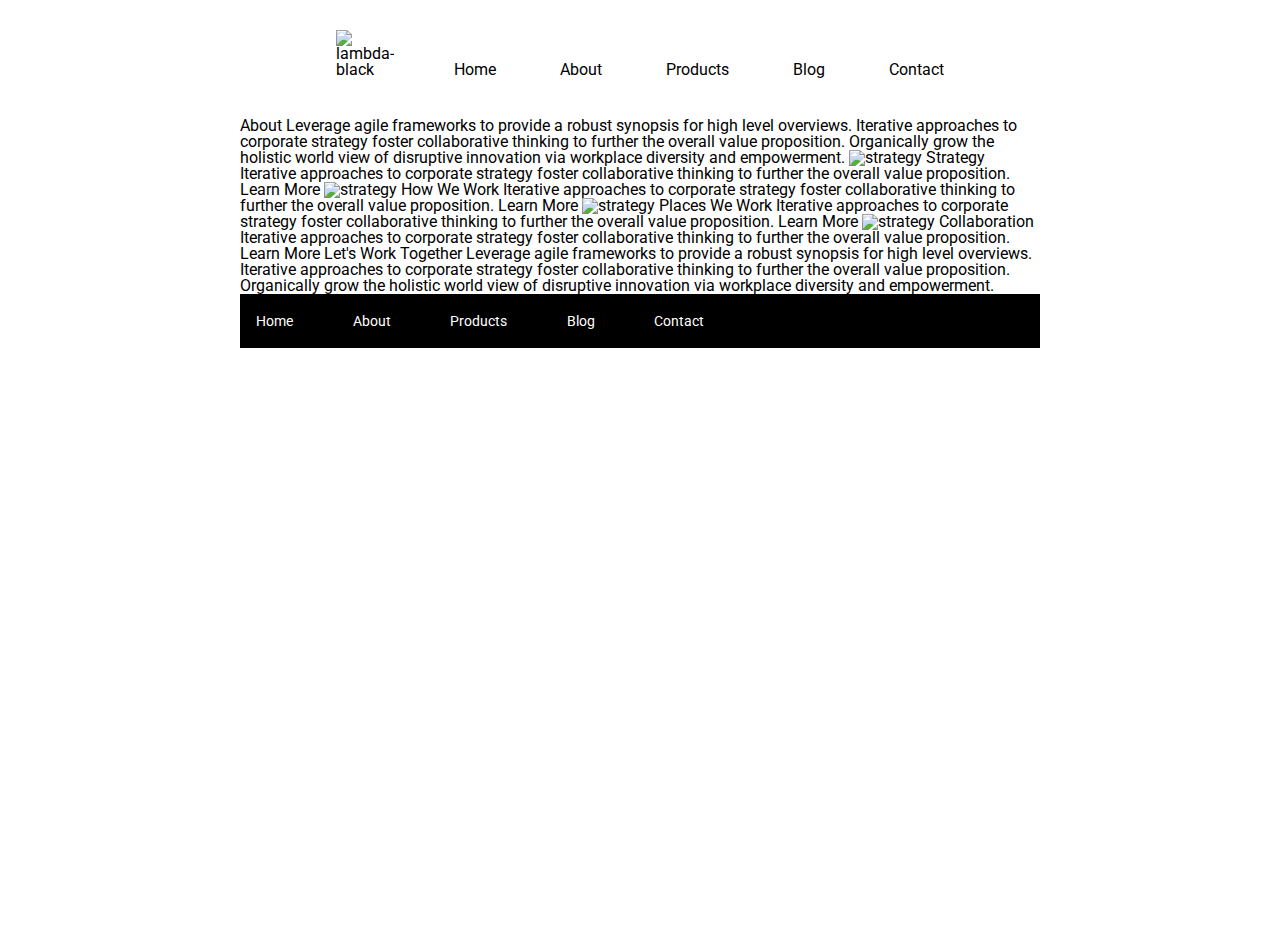
==== about.html @ 25548ba6 "about page done" ====
<!doctype html>

<html lang="en">
<head>
  <meta charset="utf-8">

  <title>Sprint Challenge - About</title>

  <link href="https://fonts.googleapis.com/css?family=Roboto|Rubik" rel="stylesheet">
  <link rel="stylesheet" href="css/index.css">

</head>
<header class="header-container">
  <nav>
      <a href="index.html">Home</a>
      <a href="about.html">About</a>
      <a href="#">Products</a>
      <a href="#">Blog</a>
      <a href="#">Contact</a>
  </nav>
  <img class="lambda-black" src="img/lambda-black.png" alt="lambda-black">
  </header>
<body>
    <div class="container about-page">
     
    About

    Leverage agile frameworks to provide a robust synopsis for high level overviews. Iterative approaches to corporate strategy foster collaborative thinking to further the overall value proposition. Organically grow the holistic world view of disruptive innovation via workplace diversity and empowerment.


    <img src="img/about-plan.png" alt="strategy">
    
    Strategy
    
    Iterative approaches to corporate strategy foster collaborative thinking to further the overall value proposition.

    Learn More



    <img src="img/about-working.png" alt="strategy">
    
    How We Work
    
    Iterative approaches to corporate strategy foster collaborative thinking to further the overall value proposition.

    Learn More



    <img src="img/about-office.png" alt="strategy">
    
    Places We Work

    Iterative approaches to corporate strategy foster collaborative thinking to further the overall value proposition.

    Learn More

    <img src="img/about-meeting.png" alt="strategy">
    
    Collaboration
    
    Iterative approaches to corporate strategy foster collaborative thinking to further the overall value proposition.

    Learn More

    Let's Work Together

    Leverage agile frameworks to provide a robust synopsis for high level overviews. Iterative approaches to corporate strategy foster collaborative thinking to further the overall value proposition. Organically grow the holistic world view of disruptive innovation via workplace diversity and empowerment.
        
      <footer>
        <nav>
          <a href="index.html">Home</a>
          <a href="#">About</a>
          <a href="#">Products</a>
          <a href="#">Blog</a>
          <a href="#">Contact</a>
        </nav>
      </footer>
    </div><!-- container -->        
</body>
</html>
---- css/index.css ----
/* http://meyerweb.com/eric/tools/css/reset/ 
   v2.0 | 20110126
   License: none (public domain)
*/

html, body, div, span, applet, object, iframe,
h1, h2, h3, h4, h5, h6, p, blockquote, pre,
a, abbr, acronym, address, big, cite, code,
del, dfn, em, img, ins, kbd, q, s, samp,
small, strike, strong, sub, sup, tt, var,
b, u, i, center,
dl, dt, dd, ol, ul, li,
fieldset, form, label, legend,
table, caption, tbody, tfoot, thead, tr, th, td,
article, aside, canvas, details, embed, 
figure, figcaption, footer, header, hgroup, 
menu, nav, output, ruby, section, summary,
time, mark, audio, video {
	margin: 0;
	padding: 0;
	border: 0;
	font-size: 100%;
	font: inherit;
	vertical-align: baseline;
}
/* HTML5 display-role reset for older browsers */
article, aside, details, figcaption, figure, 
footer, header, hgroup, menu, nav, section {
	display: block;
}
body {
	line-height: 1;
}
ol, ul {
	list-style: none;
}
blockquote, q {
	quotes: none;
}
blockquote:before, blockquote:after,
q:before, q:after {
	content: '';
	content: none;
}
table {
	border-collapse: collapse;
	border-spacing: 0;
}

* {
    box-sizing: border-box;
}

html, body {
    height: 100%;
    font-family: 'Roboto', sans-serif;
}

h1, h2, h3, h4, h5 {
    font-size: 18px;
    margin-bottom: 15px;
    font-family: 'Rubik', sans-serif;
}

p {
    line-height: 1.4;
}

.container {
    width: 800px;
    margin: 0 auto;
}

.top-content {
    display: flex;
    flex-wrap: wrap;
    justify-content: space-evenly;
    margin-bottom: 20px;
    border-bottom: 1px dashed black;
}

.top-content .text-container {
    width: 48%;
    padding: 0 1%;
    padding-bottom: 20px;  
}

.middle-content {
    margin-bottom: 20px;
    border-bottom: 1px dashed black;
}

.middle-content h2 {
    padding: 0 2%;
    margin-bottom: 0;
}

.middle-content .boxes {
    display: flex;
    flex-wrap: wrap;
    justify-content: space-evenly;
}

.middle-content .boxes div{
    width: 12.5%;
    height: 100px;
    margin: 20px 2.5%;
    color: white;
    display: flex;
    align-items: center;
    justify-content: center;
}

.bottom-content {
    display: flex;
    margin: 0 2% 20px;
    justify-content: space-around;
}

.bottom-content .text-container {
    padding-right: 4%;
}

.bottom-content .text-container:last-child {
    padding-right: 0;
}

footer {
    width: 100%;
    background: black;
}

footer nav {
    width: 60%;
    display: flex;
    justify-content: space-between;
    align-items: center;
    padding: 20px 2%;
    font-size: 14px;
}

footer nav a {
    color: white;
    text-decoration: none;
}
.box1 {
    background-color: teal;
}
.box2 {
    background-color: gold;
}
.box3 {
    background-color: cadetblue;
}
.box4 {
    background-color: coral;
}
.box5 {
    background-color: crimson;
}
.box6 {
    background-color: forestgreen;
}
.box7 {
    background-color: darkorchid;
}
.box8 {
    background-color: hotpink;
}
.box9 {
    background-color: indigo;
}
.box10{
    background-color: dodgerblue;
}
.header-container {
    display: flex;
    flex-direction: row-reverse;
    justify-content: center;
    align-items: flex-end;
    margin-top: 30px;
    margin-bottom: 40px;
}
.header-container a {
    padding-left: 60px;
    color: black;
    text-decoration: none; 
}
.lambda-black {
    flex-basis: 3%;
}
.jumbo{
    display: block;
    margin-left: auto;
    margin-right: auto;
    margin-bottom: 20px;
}
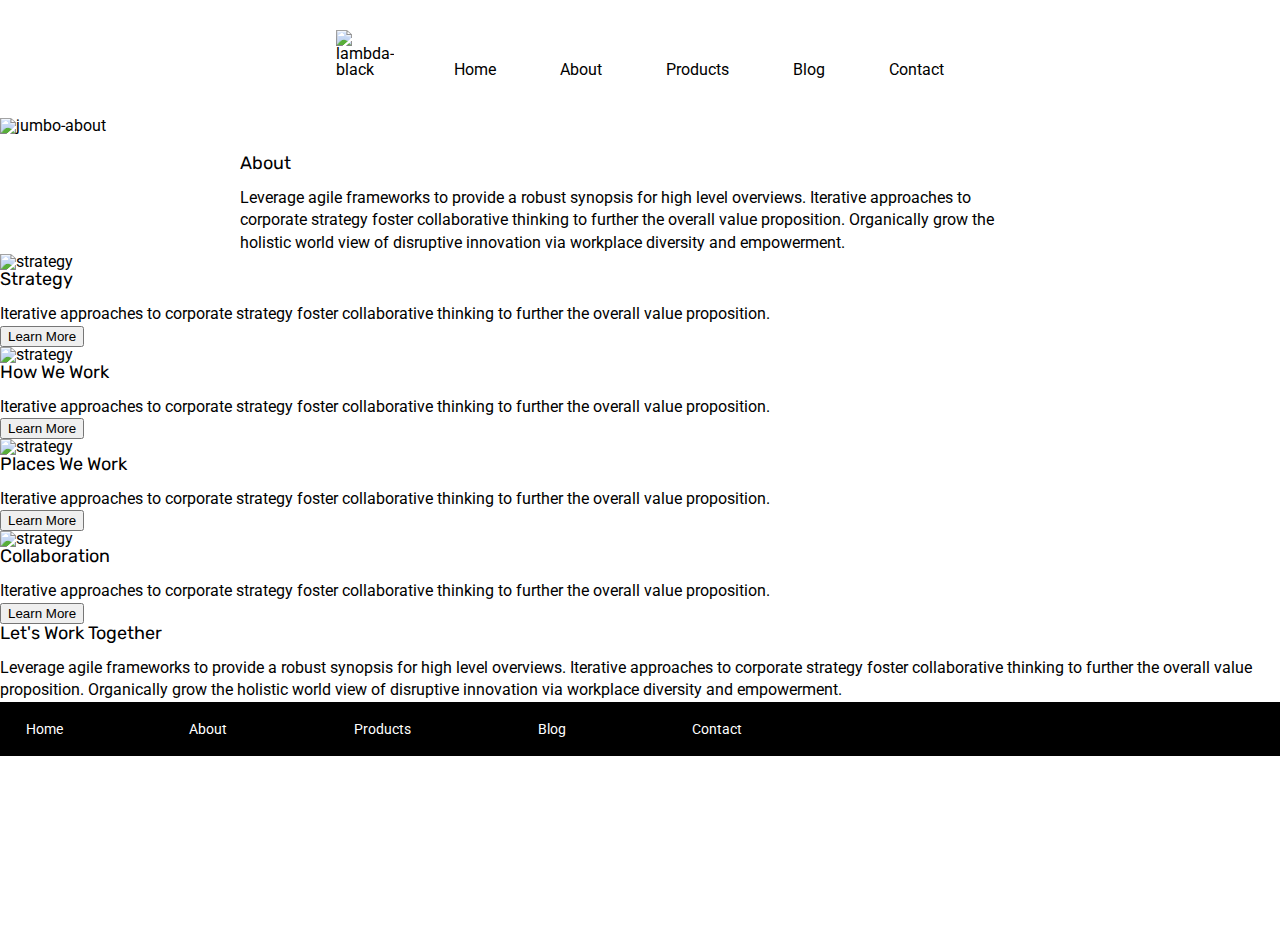
==== commit 4ae4e998: "added html to about" ====
--- a/about.html
+++ b/about.html
@@ -20,53 +20,65 @@
   </nav>
   <img class="lambda-black" src="img/lambda-black.png" alt="lambda-black">
   </header>
+
+<img class="jumbo-about" src="img/jumbo-about.png" alt="jumbo-about">
+
 <body>
     <div class="container about-page">
      
-    About
+    <h2>About</h2>
 
-    Leverage agile frameworks to provide a robust synopsis for high level overviews. Iterative approaches to corporate strategy foster collaborative thinking to further the overall value proposition. Organically grow the holistic world view of disruptive innovation via workplace diversity and empowerment.
+    <p>Leverage agile frameworks to provide a robust synopsis for high level overviews. Iterative approaches to corporate strategy foster collaborative thinking to further the overall value proposition. Organically grow the holistic world view of disruptive innovation via workplace diversity and empowerment.</p>
+    </div>
+
+    <section class="middle-content-about">
+     
+    <div class="text-container">
+    <img src="img/about-plan.png" alt="strategy">
+    
+    <h2>Strategy</h2>
+    
+    <p>Iterative approaches to corporate strategy foster collaborative thinking to further the overall value proposition.</p>
+    </div>
+    <button>Learn More</button>
 
 
-    <img src="img/about-plan.png" alt="strategy">
+    <div class="text-container">
+    <img src="img/about-working.png" alt="strategy">
     
-    Strategy
+    <h2>How We Work</h2>
     
-    Iterative approaches to corporate strategy foster collaborative thinking to further the overall value proposition.
-
-    Learn More
+    <p>Iterative approaches to corporate strategy foster collaborative thinking to further the overall value proposition.</p>
+    </div>
+    <button>Learn More</button>
 
 
-
-    <img src="img/about-working.png" alt="strategy">
-    
-    How We Work
-    
-    Iterative approaches to corporate strategy foster collaborative thinking to further the overall value proposition.
-
-    Learn More
-
-
-
+    <div class="text-container">
     <img src="img/about-office.png" alt="strategy">
     
-    Places We Work
+    <h2>Places We Work</h2>
 
-    Iterative approaches to corporate strategy foster collaborative thinking to further the overall value proposition.
+    <p>Iterative approaches to corporate strategy foster collaborative thinking to further the overall value proposition.</p>
 
-    Learn More
+    <button>Learn More</button>
+    </div>
 
+    <div class="text-container">
     <img src="img/about-meeting.png" alt="strategy">
     
-    Collaboration
+    <h2>Collaboration</h2>
     
-    Iterative approaches to corporate strategy foster collaborative thinking to further the overall value proposition.
+    <p>Iterative approaches to corporate strategy foster collaborative thinking to further the overall value proposition.</p>
 
-    Learn More
+    <button>Learn More</button>
+    </div>
 
-    Let's Work Together
+    </section>
+    
 
-    Leverage agile frameworks to provide a robust synopsis for high level overviews. Iterative approaches to corporate strategy foster collaborative thinking to further the overall value proposition. Organically grow the holistic world view of disruptive innovation via workplace diversity and empowerment.
+    <h2>Let's Work Together</h2>
+
+    <p>Leverage agile frameworks to provide a robust synopsis for high level overviews. Iterative approaches to corporate strategy foster collaborative thinking to further the overall value proposition. Organically grow the holistic world view of disruptive innovation via workplace diversity and empowerment.</p>
         
       <footer>
         <nav>
--- a/css/index.css
+++ b/css/index.css
@@ -195,3 +195,9 @@
     margin-right: auto;
     margin-bottom: 20px;
 }
+.jumbo-about{
+    display: block;
+    margin-left: auto;
+    margin-right: auto;
+    margin-bottom: 20px;
+}
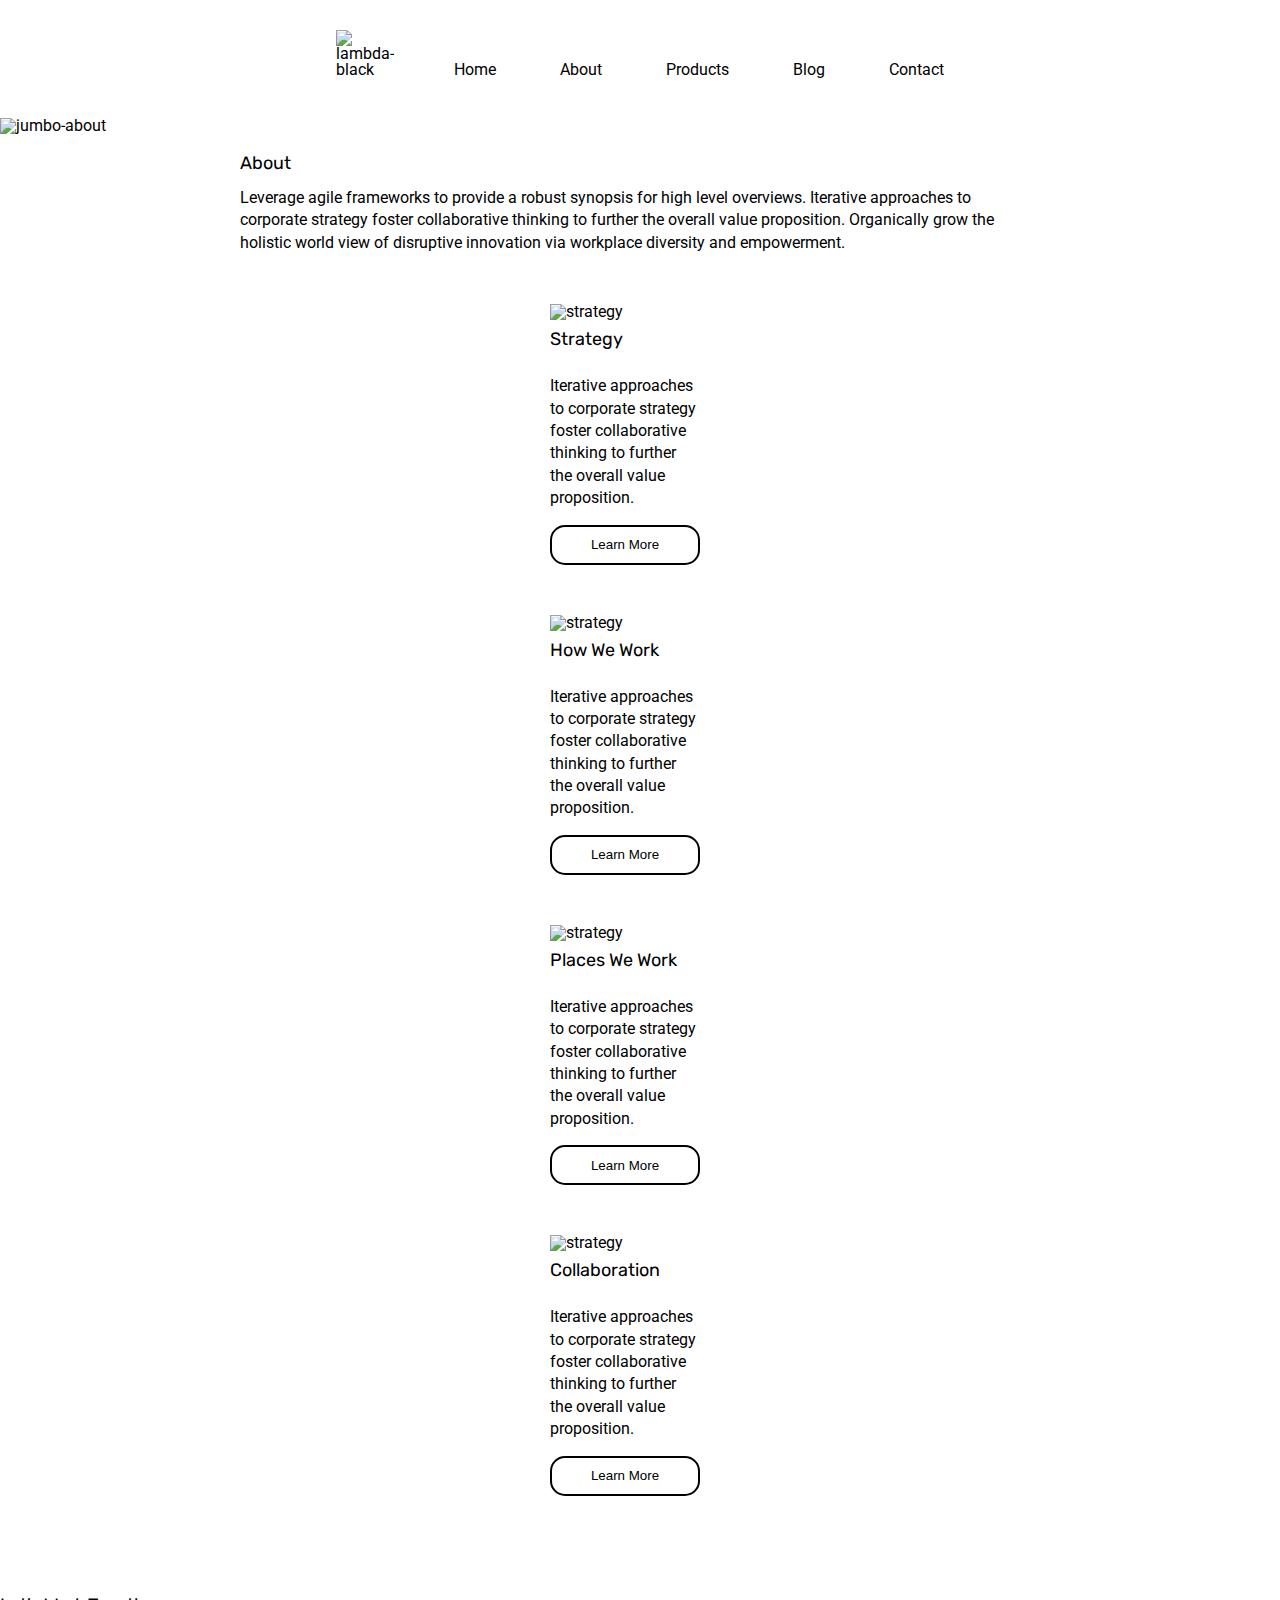
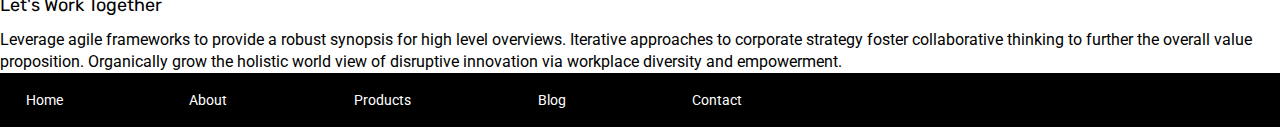
==== commit df83b9ee: "getting somewhere" ====
--- a/about.html
+++ b/about.html
@@ -33,27 +33,27 @@
 
     <section class="middle-content-about">
      
-    <div class="text-container">
-    <img src="img/about-plan.png" alt="strategy">
+      <div class="about-text-container">
+        <img src="img/about-plan.png" alt="strategy">
     
     <h2>Strategy</h2>
     
     <p>Iterative approaches to corporate strategy foster collaborative thinking to further the overall value proposition.</p>
-    </div>
+
     <button>Learn More</button>
+  </div>
 
-
-    <div class="text-container">
-    <img src="img/about-working.png" alt="strategy">
+    <div class="about-text-container">
+      <img src="img/about-working.png" alt="strategy">
     
     <h2>How We Work</h2>
     
     <p>Iterative approaches to corporate strategy foster collaborative thinking to further the overall value proposition.</p>
-    </div>
+
     <button>Learn More</button>
+  </div>
 
-
-    <div class="text-container">
+    <div class="about-text-container">
     <img src="img/about-office.png" alt="strategy">
     
     <h2>Places We Work</h2>
@@ -63,7 +63,7 @@
     <button>Learn More</button>
     </div>
 
-    <div class="text-container">
+    <div class="about-text-container">
     <img src="img/about-meeting.png" alt="strategy">
     
     <h2>Collaboration</h2>
@@ -75,12 +75,13 @@
 
     </section>
     
-
+    <div class="bottom-content-about">
     <h2>Let's Work Together</h2>
 
     <p>Leverage agile frameworks to provide a robust synopsis for high level overviews. Iterative approaches to corporate strategy foster collaborative thinking to further the overall value proposition. Organically grow the holistic world view of disruptive innovation via workplace diversity and empowerment.</p>
-        
-      <footer>
+        </div>
+
+        <footer>
         <nav>
           <a href="index.html">Home</a>
           <a href="#">About</a>
@@ -89,6 +90,6 @@
           <a href="#">Contact</a>
         </nav>
       </footer>
-    </div><!-- container -->        
+          
 </body>
 </html>--- a/css/index.css
+++ b/css/index.css
@@ -201,3 +201,30 @@
     margin-right: auto;
     margin-bottom: 20px;
 }
+.middle-content-about {
+    display: flex;
+    flex-wrap: wrap;
+    justify-content: space-between;
+    margin-left: 500px;
+    margin-right: 500px;
+    padding: 50px;
+}
+.middle-content-about div {
+    flex-basis: 45%;
+    justify-content: flex-start;
+    margin-bottom: 50px;
+}
+.middle-content-about button {
+    width: 150px;
+    height: 40px;
+    background-color: white;
+    border: 2px black solid;
+    border-radius: 15px;
+    text-align: center;
+    margin-left: 0px;
+    margin-top: 15px;
+}
+.middle-content-about h2 {
+    padding-bottom: 12px;
+    padding-top: 10px;
+}
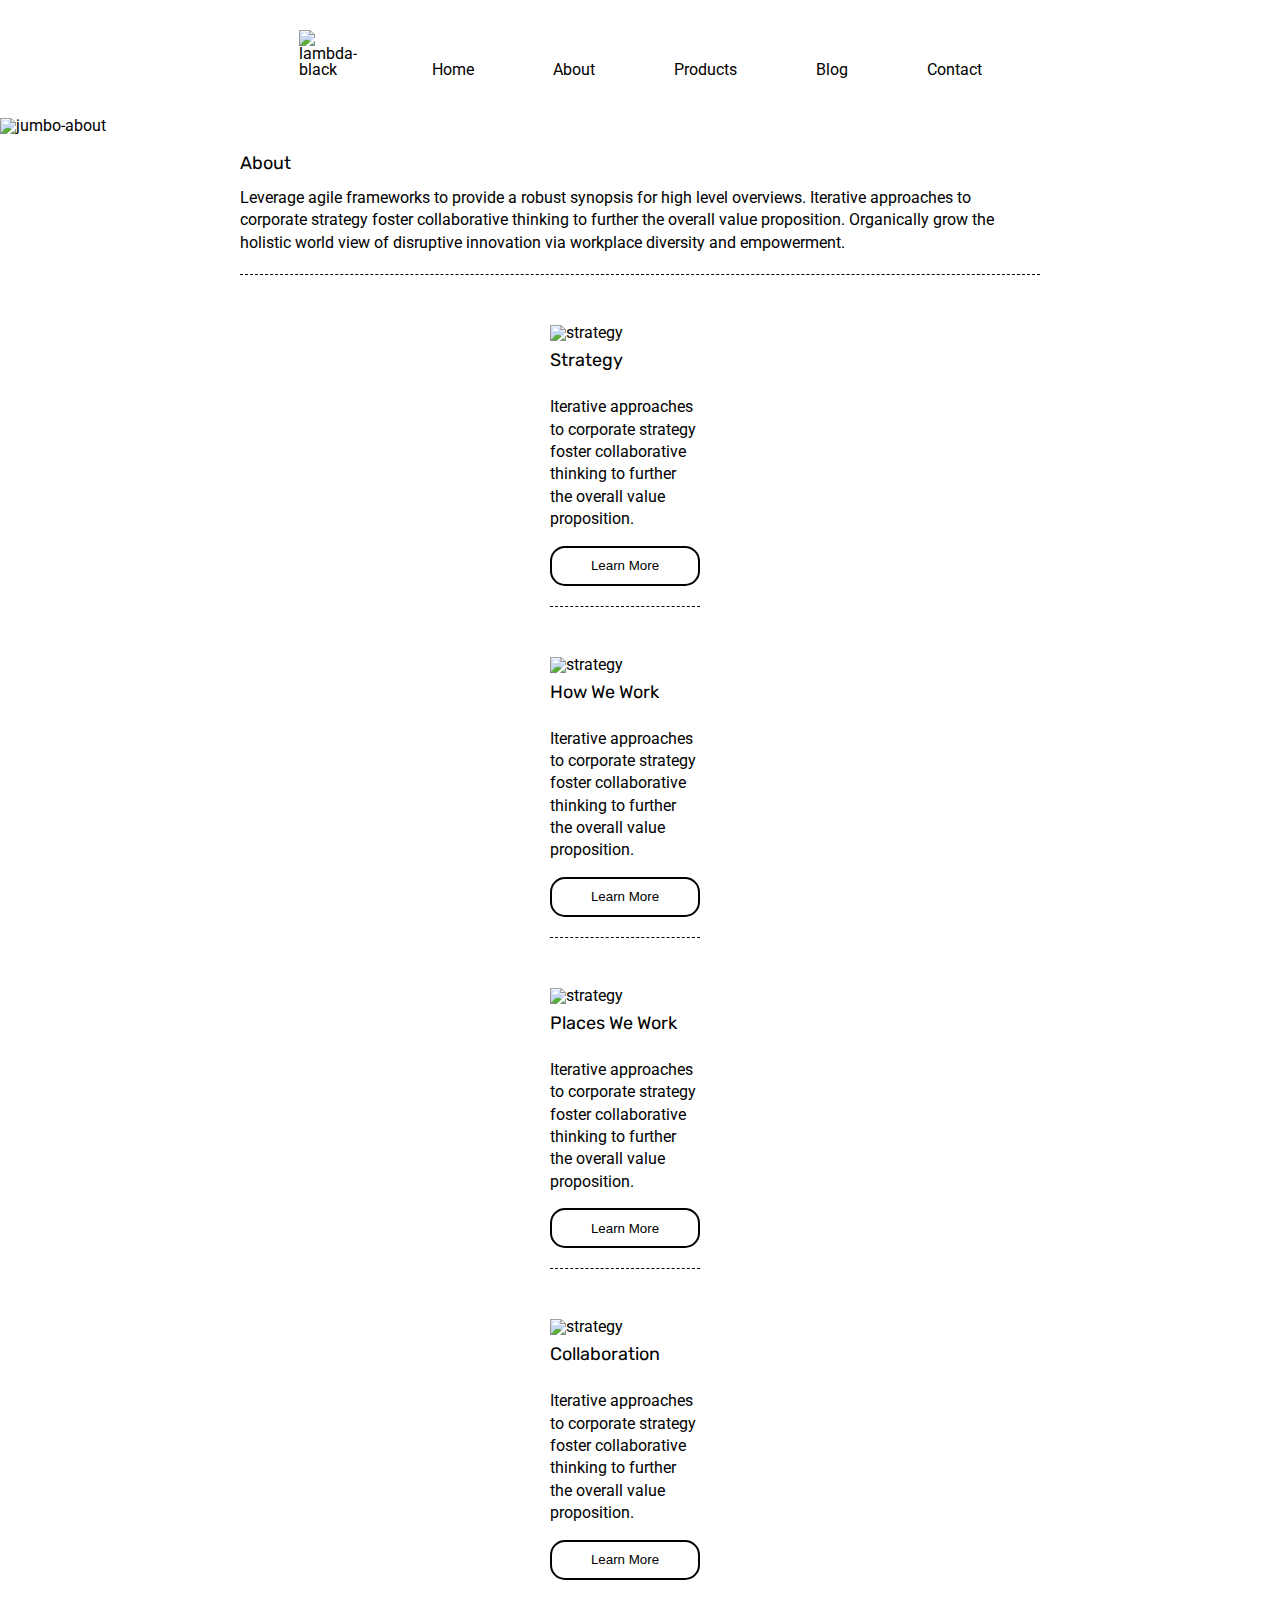
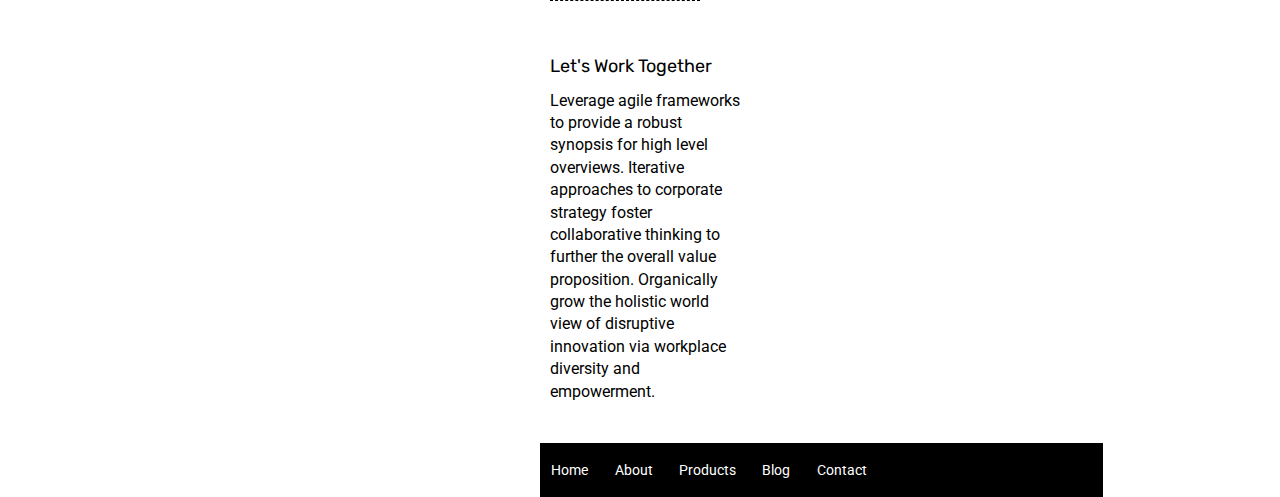
==== commit 17c55bbb: "done" ====
--- a/about.html
+++ b/about.html
@@ -75,21 +75,22 @@
 
     </section>
     
-    <div class="bottom-content-about">
+    <section class="bottom-content-about">
     <h2>Let's Work Together</h2>
 
     <p>Leverage agile frameworks to provide a robust synopsis for high level overviews. Iterative approaches to corporate strategy foster collaborative thinking to further the overall value proposition. Organically grow the holistic world view of disruptive innovation via workplace diversity and empowerment.</p>
-        </div>
+    </section>
+ 
 
-        <footer>
-        <nav>
-          <a href="index.html">Home</a>
-          <a href="#">About</a>
-          <a href="#">Products</a>
-          <a href="#">Blog</a>
-          <a href="#">Contact</a>
-        </nav>
+        <footer class="about-footer">
+          <nav>
+              <a href="index.html">Home</a>
+              <a href="about.html">About</a>
+              <a href="#">Products</a>
+              <a href="#">Blog</a>
+              <a href="#">Contact</a>
+          </nav>
       </footer>
-          
+  </div><!-- container -->  
 </body>
 </html>--- a/css/index.css
+++ b/css/index.css
@@ -125,7 +125,7 @@
     padding-right: 0;
 }
 
-footer {
+/*footer {
     width: 100%;
     background: black;
 }
@@ -138,7 +138,7 @@
     padding: 20px 2%;
     font-size: 14px;
 }
-
+*/
 footer nav a {
     color: white;
     text-decoration: none;
@@ -182,7 +182,7 @@
     margin-bottom: 40px;
 }
 .header-container a {
-    padding-left: 60px;
+    padding-left: 75px;
     color: black;
     text-decoration: none; 
 }
@@ -208,11 +208,13 @@
     margin-left: 500px;
     margin-right: 500px;
     padding: 50px;
+    padding-bottom: 1px;
 }
 .middle-content-about div {
     flex-basis: 45%;
     justify-content: flex-start;
     margin-bottom: 50px;
+    border-bottom: 1px black dashed;
 }
 .middle-content-about button {
     width: 150px;
@@ -223,8 +225,49 @@
     text-align: center;
     margin-left: 0px;
     margin-top: 15px;
+    margin-bottom: 20px;
+
 }
 .middle-content-about h2 {
     padding-bottom: 12px;
     padding-top: 10px;
 }
+.about-page {
+    border-bottom: 1px black dashed;
+}
+.about-page p {
+    margin-bottom: 20px;
+}
+.bottom-content-about {
+    margin-left: 550px;
+    margin-right: 540px;
+    margin-bottom: 40px;
+    padding-top: 5px;
+}
+.index-footer {
+        width: 100%;
+        background: black;
+    } 
+.index-footer nav {
+        width: 60%;
+        display: flex;
+        justify-content: space-between;
+        align-items: center;
+        padding: 20px 2%;
+        font-size: 14px;
+    }
+.about-footer {
+        width: 44%;
+        background: black;
+        margin-left: 540px;
+        margin-bottom: 10px;
+    } 
+.about-footer nav {
+        width: 60%;
+        display: flex;
+        justify-content: space-between;
+        align-items: center;
+        padding: 20px 2%;
+        font-size: 14px;
+        
+    }